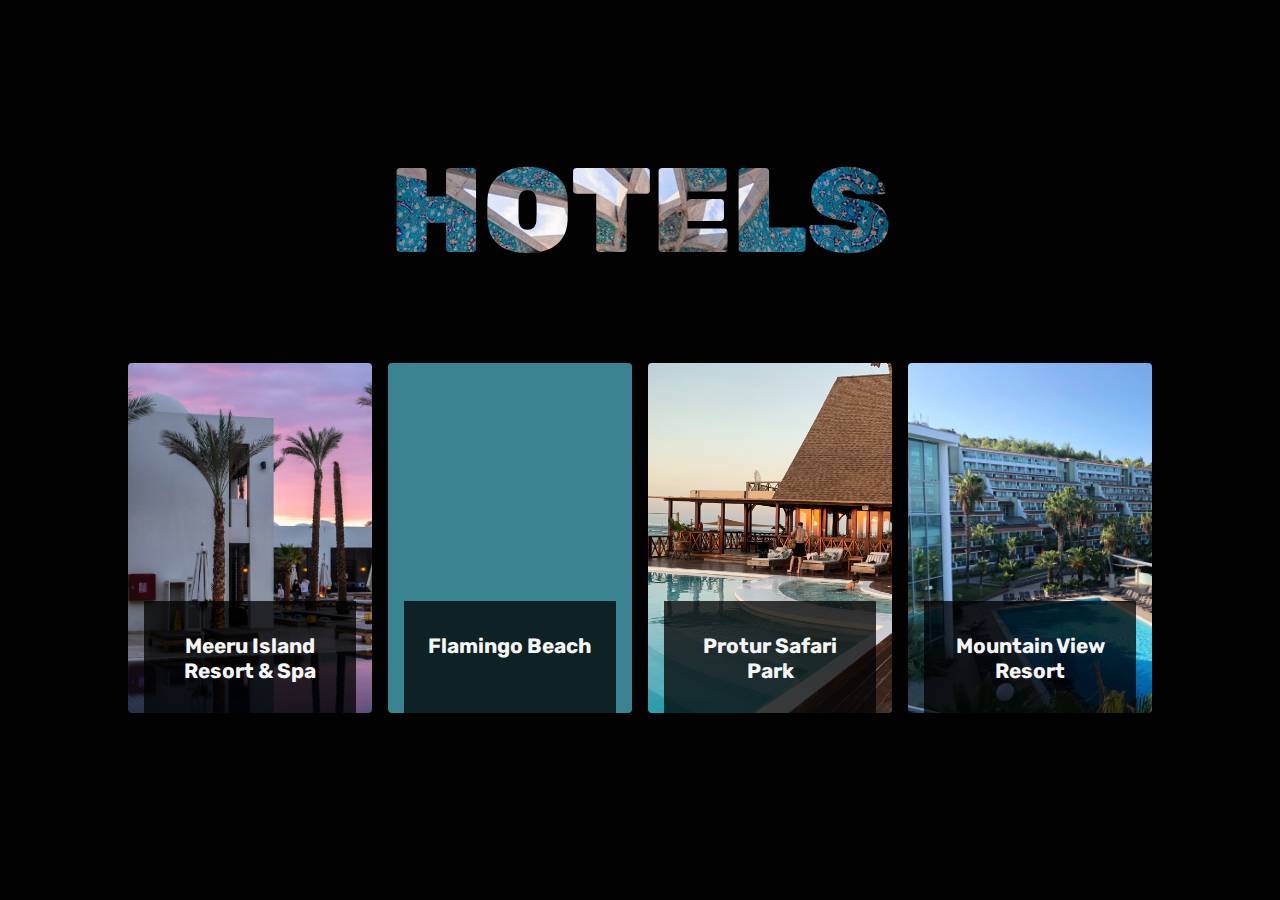
==== projetos/05 - flex/index.html @ 53873a08 "remessa projeto flex" ====
<!DOCTYPE html>
<html lang="en">

<head>
  <title>Chapter 5: Summary cards with hover interactions | Tiny CSS Projects</title>
  <meta charset="utf-8">
  <meta name="viewport" content="width=device-width, initial-scale=1">
  <link rel="stylesheet" href="style.css">
</head>

<body>
<header>
    <h1>Hotels</h1>
  </header>
  <main>
    <section class="meeru-island">
      <div>
        <h2>Meeru Island Resort & Spa</h2>
        <p>The stylish Meeru Island Resort & Spa strikes the perfect note for a peaceful escape.</p>
        <a href="#">Learn more</a>
      </div>
    </section>
    <section class="flamingo-beech">
      <div>
        <h2>Flamingo Beach</h2>
        <p>Plenty of pools and activities to keep children smiling, plus comfy apartments that are tailored for
          families.</p>
        <a href="#">Learn more</a>
      </div>
    </section>
    <section class="protur-safari">
      <div>
        <h2>Protur Safari Park</h2>
        <p>The big, family-friendly complex dishes up plenty of pools and activities.</p>
        <a href="#">Learn more</a>
      </div>
    </section>
    <section class="mountain-view">
      <div>
        <h2>Mountain View Resort</h2>
        <p>There are heaps of spots to soak in at the super-sized Holiday Village Costa del Sol.</p>
        <a href="#">Learn more</a>
      </div>
    </section>
  </main>
</body>
</html>
---- projetos/05 - flex/style.css ----
@import url("https://fonts.googleapis.com/css?family=Cardo:400i|Rubik:400,700&display=swap");

body {
  display: grid;
  place-items: center;
  margin-top: 40px;
  padding: 20px;
  background: #010101;
}

main {
  display: grid;
  max-width: 1024px;
  grid-gap: 1rem;
}

@media (min-width: 700px) {
  main {
    grid-template-columns: repeat(2, 1fr);
  }
  main > section {
    height: 350px;
  }
}
@media (min-width: 950px) {
  main {
    grid-template-columns: repeat(4, 1fr);
  }
}

h1 {
  font: 900 120px "Rubik", sans-serif;
  text-transform: uppercase;
  background: url("bg-img.jpg");
  background-size: cover;
  -webkit-background-clip: text;
  background-clip: text;
  -moz-text-fill-color: transparent;
  -webkit-text-fill-color: transparent;
  color: white;
}

.meeru-island {
  background-image: url("1.jpg");
}
.flamingo-beech {
  background-image: url("2.jpg");
}
.protur-safari {
  background-image: url("3.jpg");
}
.mountain-view {
  background-image: url("4.jpg");
}

main > section {
  background-size: cover;
  background-color: #3a8491;
  border-radius: 4px;
}

main > section > div {
  background-color: rgba(0, 0, 0, .75);
  margin: 1rem;
  padding: 1rem;
  color: whitesmoke;
  text-align: center;
  font: 14px "Rubik", sans-serif;
  height: calc(100% - 4rem);
  display: grid;
  grid-template-rows: min-content auto min-content;
  align-items: center;
}

section h2 {
  font-size: 1.3rem;
  font-weight: bold;
  line-height: 1.2;
  margin-bottom: 0;
}

section p {
  font: italic 1.125rem "Cardo", cursive;
  line-height: 1.35;
}


a {
  background-color: #ffa600;
  color: rgba(0, 0, 0, .75);
  padding: 0.75rem 1.5rem;
  display: inline-block;;
  border-radius: 4px;
  text-decoration: none;
}

a:hover {
  background-color: #e69500;
}

a:focus {
  outline: 1px dashed #e69500;
  outline-offset: 3px;
}

@media (hover: hover) and (min-width: 700px) and (prefers-reduced-motion: no-preference) {
  main > section > div {
    transform: translateY(calc(350px - 8rem));
    height: 5rem;
    overflow: hidden;
    transition: all 700ms ease-in-out;
  }
  
  div > *:not(h2) {
    opacity: 0;
    transform: translateY(1rem);
    transition: all 700ms ease-in-out;
  }
  
  section:hover div,
  section:focus-within div {
    transform: translateY(0);
    height: calc(350px - 4rem);
  }
  
  section:hover div > *:not(h2), 
  section:focus-within div > *:not(h2){
    opacity: 1;
    transform: translateY(0);
  }

}
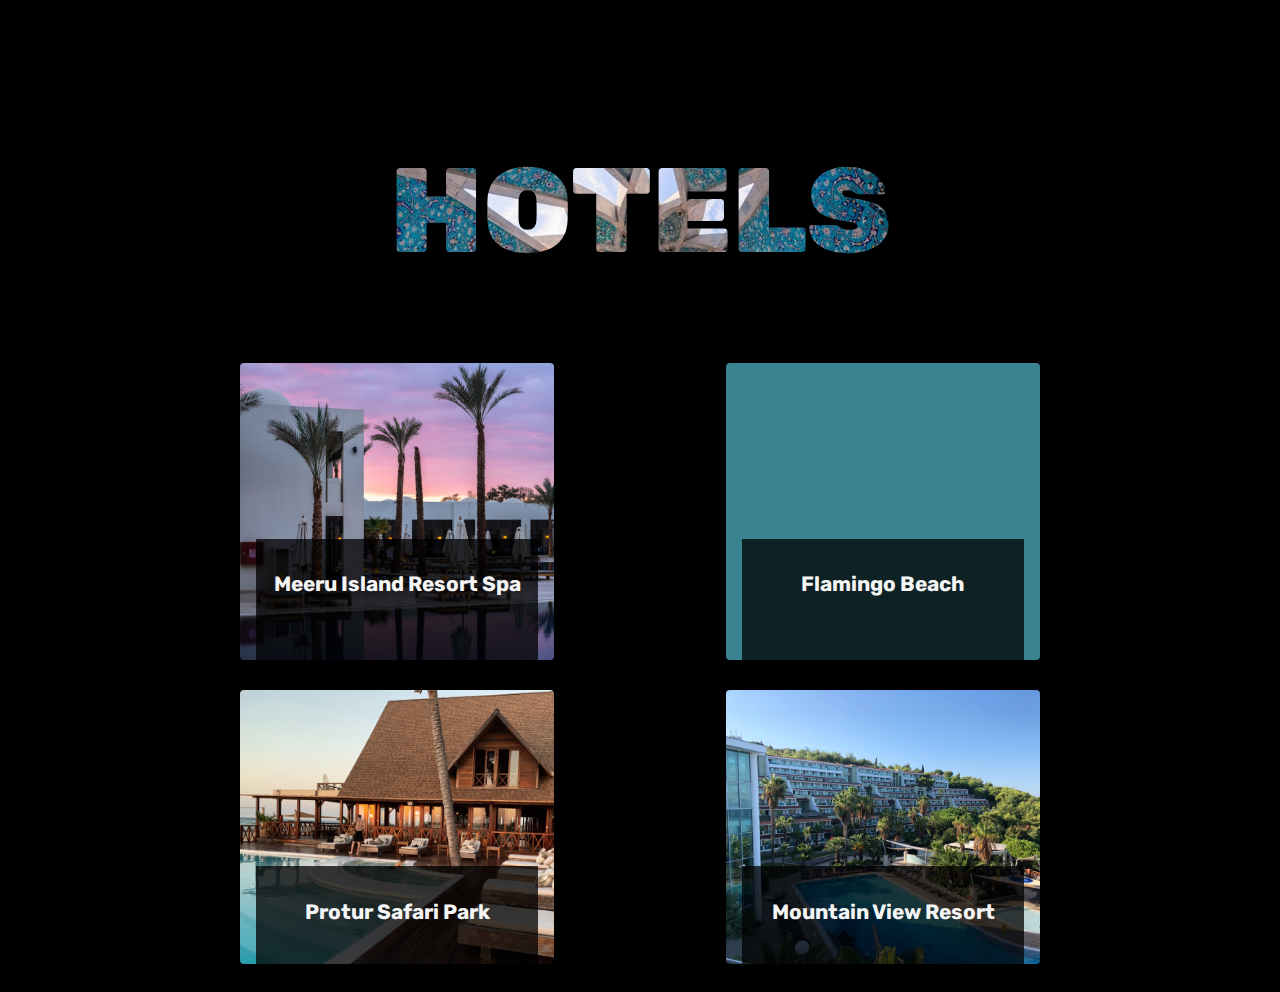
==== commit a0e94b18: "minha versao muito melhor" ====
--- a/projetos/05 - flex/index.html
+++ b/projetos/05 - flex/index.html
@@ -13,14 +13,14 @@
     <h1>Hotels</h1>
   </header>
   <main>
-    <section class="meeru-island">
+    <section class="meeru-island cartao">
       <div>
-        <h2>Meeru Island Resort & Spa</h2>
-        <p>The stylish Meeru Island Resort & Spa strikes the perfect note for a peaceful escape.</p>
+        <h2>Meeru Island Resort  Spa</h2>
+        <p>The stylish Meeru Island Resort  Spa strikes the perfect note for a peaceful escape.</p>
         <a href="#">Learn more</a>
       </div>
     </section>
-    <section class="flamingo-beech">
+    <section class="flamingo-beech cartao">
       <div>
         <h2>Flamingo Beach</h2>
         <p>Plenty of pools and activities to keep children smiling, plus comfy apartments that are tailored for
@@ -28,14 +28,14 @@
         <a href="#">Learn more</a>
       </div>
     </section>
-    <section class="protur-safari">
+    <section class="protur-safari cartao">
       <div>
         <h2>Protur Safari Park</h2>
         <p>The big, family-friendly complex dishes up plenty of pools and activities.</p>
         <a href="#">Learn more</a>
       </div>
     </section>
-    <section class="mountain-view">
+    <section class="mountain-view cartao">
       <div>
         <h2>Mountain View Resort</h2>
         <p>There are heaps of spots to soak in at the super-sized Holiday Village Costa del Sol.</p>
--- a/projetos/05 - flex/style.css
+++ b/projetos/05 - flex/style.css
@@ -1,97 +1,103 @@
 @import url("https://fonts.googleapis.com/css?family=Cardo:400i|Rubik:400,700&display=swap");
 
 body {
-  display: grid;
-  place-items: center;
   margin-top: 40px;
   padding: 20px;
-  background: #010101;
+  display: flex;
+  flex-direction: column;
+  justify-content: center;
+  align-items: center;
+  background-color: black;
 }
 
 main {
-  display: grid;
-  max-width: 1024px;
-  grid-gap: 1rem;
-}
-
-@media (min-width: 700px) {
-  main {
-    grid-template-columns: repeat(2, 1fr);
-  }
-  main > section {
-    height: 350px;
-  }
-}
-@media (min-width: 950px) {
-  main {
-    grid-template-columns: repeat(4, 1fr);
-  }
+  display: flex;
+  justify-content: space-between;
+  max-width: 800px;
+  gap: 30px;
+  flex-wrap: wrap;
 }
 
 h1 {
-  font: 900 120px "Rubik", sans-serif;
+  font-weight: 900;
+  font-size: 120px;
+  font-family: 'Rubik', sans-serif;
   text-transform: uppercase;
-  background: url("bg-img.jpg");
+  background-image: url(bg-img.jpg);
   background-size: cover;
   -webkit-background-clip: text;
   background-clip: text;
-  -moz-text-fill-color: transparent;
   -webkit-text-fill-color: transparent;
   color: white;
 }
 
+
+
+@media (max-width: 950px) {
+  main {
+    justify-content: center;
+  }
+
+  h1 {
+    font-size: 50px;
+  }
+}
+
+.cartao>div {
+  display: flex;
+  flex-direction: column;
+  justify-content: center;
+  align-items: center;
+  background-color: rgba(0, 0, 0, 0.75);
+  margin: 1rem;
+  padding: 1rem;
+  color: whitesmoke;
+  text-align: center;
+  font: 14px 'Rubik', sans-serif;
+  max-width: 250px;
+}
+
+.cartao>div h2 {
+  font-size: 1.3rem;
+  font-weight: bold;
+  line-height: 1.2;
+}
+
+.cartao>div p {
+  font: italic 1.125rem 'Cardo', cursive;
+  line-height: 1.35;
+}
+
 .meeru-island {
-  background-image: url("1.jpg");
+  background-image: url('1.jpg');
 }
+
 .flamingo-beech {
   background-image: url("2.jpg");
 }
+
 .protur-safari {
-  background-image: url("3.jpg");
-}
-.mountain-view {
-  background-image: url("4.jpg");
+  background-image: url('3.jpg');
 }
 
-main > section {
+.mountain-view {
+  background-image: url('4.jpg');
+}
+
+.cartao {
   background-size: cover;
   background-color: #3a8491;
   border-radius: 4px;
 }
 
-main > section > div {
-  background-color: rgba(0, 0, 0, .75);
-  margin: 1rem;
-  padding: 1rem;
-  color: whitesmoke;
-  text-align: center;
-  font: 14px "Rubik", sans-serif;
-  height: calc(100% - 4rem);
-  display: grid;
-  grid-template-rows: min-content auto min-content;
-  align-items: center;
-}
-
-section h2 {
-  font-size: 1.3rem;
-  font-weight: bold;
-  line-height: 1.2;
-  margin-bottom: 0;
-}
-
-section p {
-  font: italic 1.125rem "Cardo", cursive;
-  line-height: 1.35;
-}
-
-
 a {
   background-color: #ffa600;
-  color: rgba(0, 0, 0, .75);
+  color: rgba(0, 0, 0, 0.75);
   padding: 0.75rem 1.5rem;
-  display: inline-block;;
+  display: inline-block;
   border-radius: 4px;
   text-decoration: none;
+  width: 70%;
 }
 
 a:hover {
@@ -103,30 +109,32 @@
   outline-offset: 3px;
 }
 
-@media (hover: hover) and (min-width: 700px) and (prefers-reduced-motion: no-preference) {
-  main > section > div {
-    transform: translateY(calc(350px - 8rem));
-    height: 5rem;
-    overflow: hidden;
+
+
+@media (hover: hover) and (min-width: 700px) {
+  .cartao>div {
+    transform: translateY(10rem);
     transition: all 700ms ease-in-out;
   }
-  
-  div > *:not(h2) {
+
+  .cartao>div *:not(h2) {
     opacity: 0;
-    transform: translateY(1rem);
+    transform: translateY(10rem);
     transition: all 700ms ease-in-out;
   }
-  
+
+  section {
+    overflow: hidden;
+  }
+
   section:hover div,
   section:focus-within div {
     transform: translateY(0);
-    height: calc(350px - 4rem);
   }
-  
-  section:hover div > *:not(h2), 
-  section:focus-within div > *:not(h2){
+
+  section:hover div>*:not(h2) {
     opacity: 1;
     transform: translateY(0);
+    transition: all 900ms ease-in-out;
   }
-
-}
+}